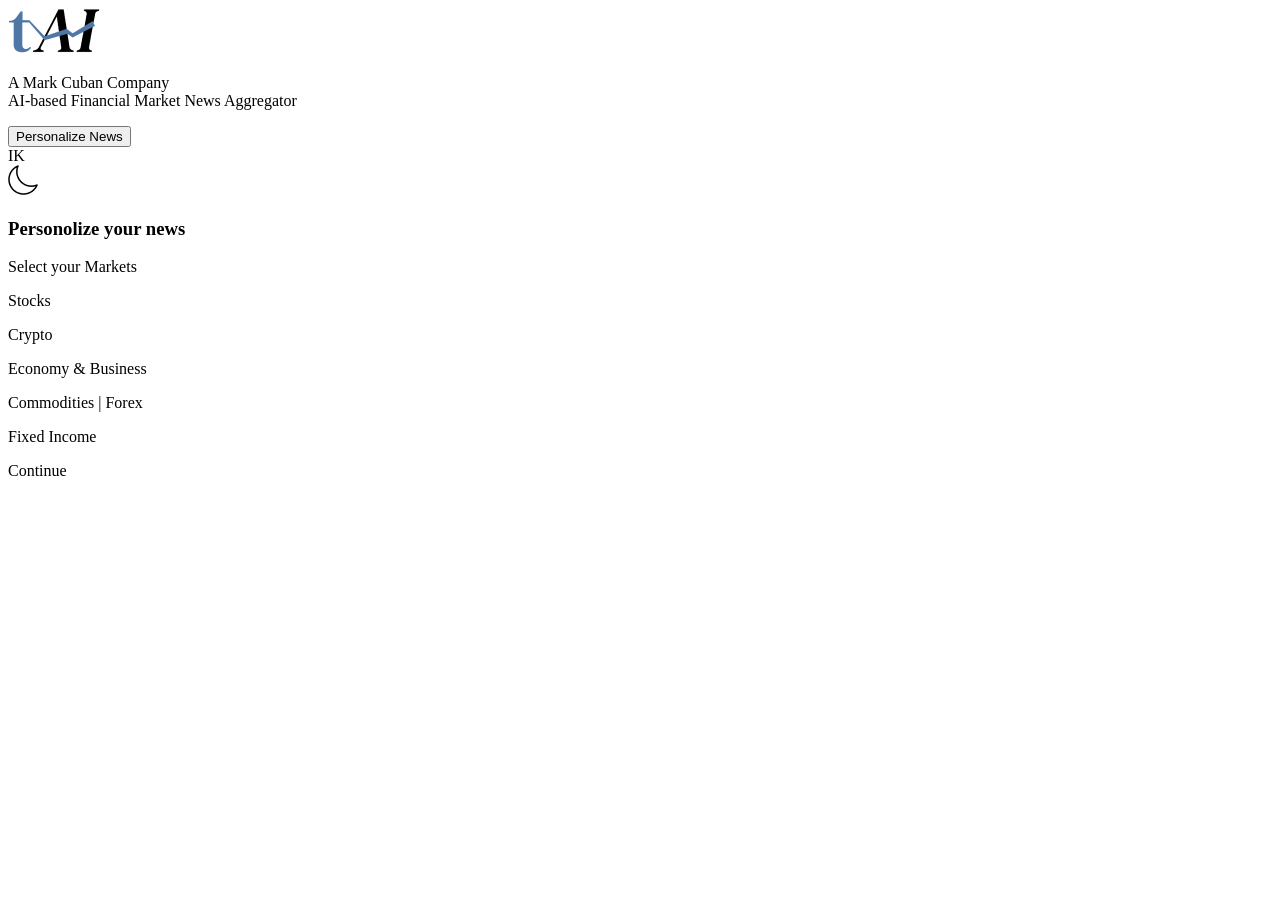
==== news.html @ 872b55b6 "newshtml" ====
<!DOCTYPE html>
<html lang="en">
<head>
    <meta charset="UTF-8">
    <meta name="viewport" content="width=device-width, initial-scale=1.0">
    <link rel="stylesheet" href="main.css">
    <link rel="stylesheet" href="https://cdnjs.cloudflare.com/ajax/libs/font-awesome/6.5.2/css/all.min.css">
    <title>Ticker AI</title>
</head>
<body>
    <!-- nav section -->
    <nav class="container mx-auto flex items-center justify-between mt-2 px-2">
        <div class="flex items-center gap-1 md:gap-3">
            <img class="w-10 md:w-fit" src="assets/tickerAI-logo 1.png" alt="">
            <p class="text-[8px] md:text-[12px] ">A Mark Cuban Company <br>
                AI-based Financial Market News Aggregator</p>

        </div>
        <div class="flex items-center gap-2 md:gap-7">
           <a href="index.html">
            <button class="btn bg-[#5677AC] text-white py-1 md:py-3 md:text-base text-xs md:px-6 px-2 rounded-md font-semibold hover:bg-[#42669e] transition hover: scale-105 hover:translate-y-1">Personalize News </button>
           </a>
           <div class="text-[#5677AC] bg-[#5677AC26] md:text-2xl text-lg rounded-full font-bold size-9 flex items-center justify-center hover:scale-105 transition-all cursor-pointer">
            IK
           </div>
          
          <img src="assets/Vector.png" alt="">

          
        </div>

    </nav>
    <!-- personal -->
     <section class="container mx-auto bg-[#F0F0F0] w-full h-[600px] ">
       <div>
        <h3 class=" font-semibold text-[#333333 md:text-2xl text-lg border-b border-black md:border-b-[3px] md:pb-2.5 mx-16">Personolize your news</h3>
       <div class="flex justify-center">
        <div class="bg-[#FFFFFF] w-[480px] h-[400px] flex flex-col px-4 mt-8 text-center  ">
            <p class="text-[#333333] text-lg md:text-xl font-semibold py-2 text-center">Select your  Markets</p>
        <p class="pera">Stocks</p>
        <p class="pera">Crypto</p>
        <p class="pera">Economy & Business</p>
        <p class="pera">Commodities | Forex</p>
        <p class="pera">Fixed Income</p>
        <p class="text-[#333333] bg-[#5677AC] text-base md:text-lg font-semibold py-1 text-center">Continue</p>
        </div>
       </div>
       </div>
    

     </section>
    </body>
    </html>
---- main.css ----
@tailwind base;
@tailwind components;
@tailwind utilities;

@layer utilities{
    .caption{
        @apply bg-black text-white text-xs uppercase px-1.5 py-0.5 rounded-sm;
    }
    .tag{
        @apply text-[#000000] bg-[#5677AC26] md:text-sm text-xs font-medium md:px-2 px-1.5 ;
    }
    .pera{
        @apply text-[#333333] bg-[#E6EBF3] text-base md:text-lg font-semibold py-1 text-center my-2 rounded-full;
    }
}
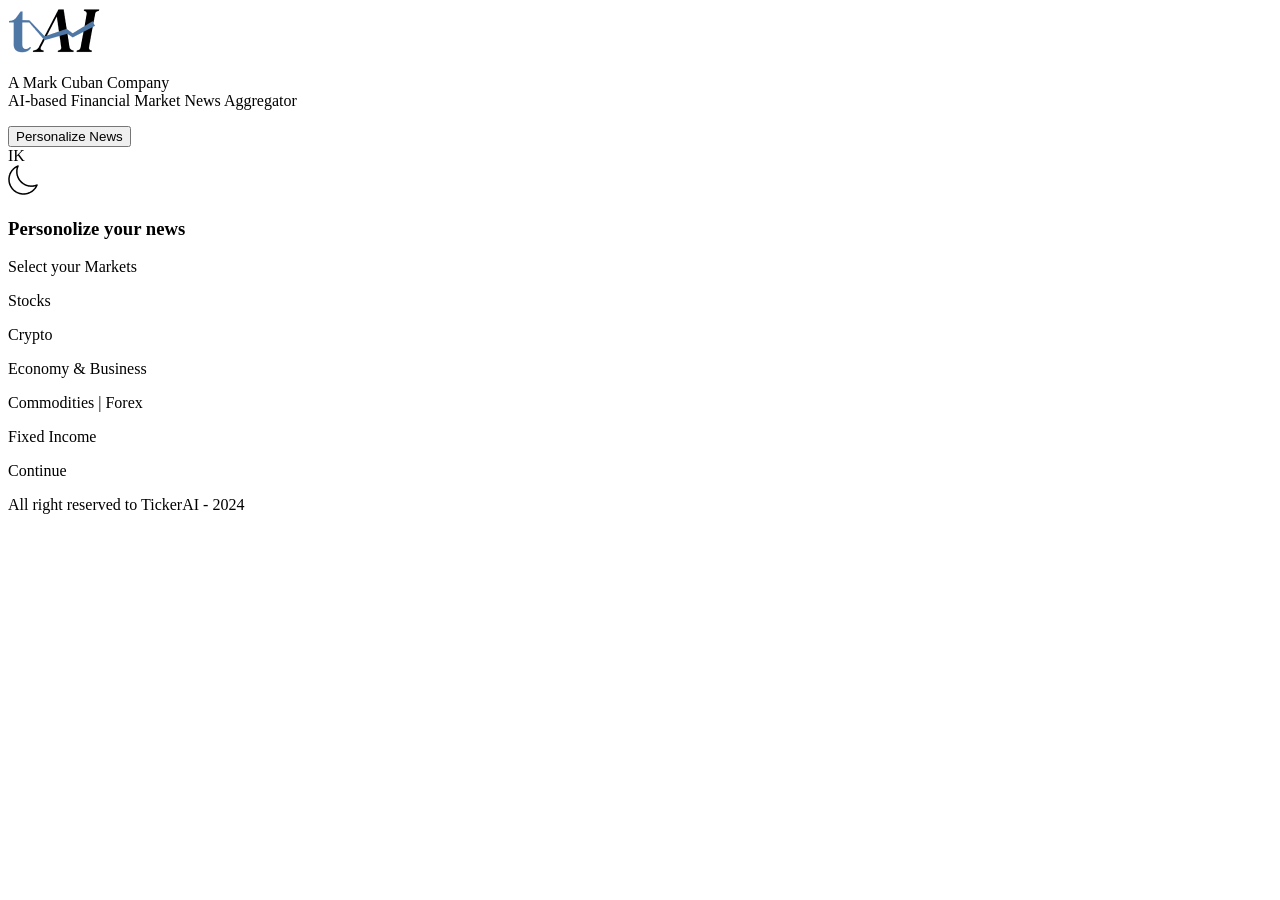
==== commit 0475df10: "darkmode" ====
--- a/news.html
+++ b/news.html
@@ -1,5 +1,5 @@
 <!DOCTYPE html>
-<html lang="en">
+<html lang="en"  class="dark" id="htmlTag">
 <head>
     <meta charset="UTF-8">
     <meta name="viewport" content="width=device-width, initial-scale=1.0">
@@ -7,12 +7,12 @@
     <link rel="stylesheet" href="https://cdnjs.cloudflare.com/ajax/libs/font-awesome/6.5.2/css/all.min.css">
     <title>Ticker AI</title>
 </head>
-<body>
+<body class="bg-white dark:bg-gray-900">
     <!-- nav section -->
     <nav class="container mx-auto flex items-center justify-between mt-2 px-2">
         <div class="flex items-center gap-1 md:gap-3">
             <img class="w-10 md:w-fit" src="assets/tickerAI-logo 1.png" alt="">
-            <p class="text-[8px] md:text-[12px] ">A Mark Cuban Company <br>
+            <p class="text-[8px] md:text-[12px] dark:text-white ">A Mark Cuban Company <br>
                 AI-based Financial Market News Aggregator</p>
 
         </div>
@@ -24,30 +24,38 @@
             IK
            </div>
           
-          <img src="assets/Vector.png" alt="">
+          <img id="switch" src="assets/Vector.png" alt="">
 
           
         </div>
 
     </nav>
     <!-- personal -->
-     <section class="container mx-auto bg-[#F0F0F0] w-full h-[600px] ">
-       <div>
+     <section class="container mx-auto bg-[#F0F0F0] w-full h-[600px] my-8 ">
         <h3 class=" font-semibold text-[#333333 md:text-2xl text-lg border-b border-black md:border-b-[3px] md:pb-2.5 mx-16">Personolize your news</h3>
-       <div class="flex justify-center">
-        <div class="bg-[#FFFFFF] w-[480px] h-[400px] flex flex-col px-4 mt-8 text-center  ">
-            <p class="text-[#333333] text-lg md:text-xl font-semibold py-2 text-center">Select your  Markets</p>
-        <p class="pera">Stocks</p>
-        <p class="pera">Crypto</p>
-        <p class="pera">Economy & Business</p>
-        <p class="pera">Commodities | Forex</p>
-        <p class="pera">Fixed Income</p>
-        <p class="text-[#333333] bg-[#5677AC] text-base md:text-lg font-semibold py-1 text-center">Continue</p>
+        <div class="flex justify-center">
+         <div class="bg-[#FFFFFF] w-[480px] h-[400px] flex flex-col px-4 mt-8 text-center  ">
+             <p class="text-[#333333] text-lg md:text-xl font-semibold py-2 text-center">Select your  Markets</p>
+         <p class="pera">Stocks</p>
+         <p class="pera">Crypto</p>
+         <p class="pera">Economy & Business</p>
+         <p class="pera">Commodities | Forex</p>
+         <p class="pera">Fixed Income</p>
+         <p class="text-[#333333] bg-[#5677AC] text-base md:text-lg font-semibold py-1 text-center">Continue</p>
+         </div>
         </div>
-       </div>
-       </div>
     
 
      </section>
+     <footer class="text-black text-center pb-5 w-full dark:text-white">
+        All right reserved to TickerAI - 2024
+     </footer>
+
+     <script>
+        const htmlTag = document.getElementById("htmlTag");
+        document.getElementById("switch").addEventListener("click" ,function () {
+            htmlTag.classList.toggle("dark");
+        })
+     </script>
     </body>
     </html>
--- a/main.css
+++ b/main.css
@@ -7,7 +7,7 @@
         @apply bg-black text-white text-xs uppercase px-1.5 py-0.5 rounded-sm;
     }
     .tag{
-        @apply text-[#000000] bg-[#5677AC26] md:text-sm text-xs font-medium md:px-2 px-1.5 ;
+        @apply text-[#000000] bg-[#5677AC26] md:text-sm text-xs font-medium md:px-2 px-1.5 dark:text-white ;
     }
     .pera{
         @apply text-[#333333] bg-[#E6EBF3] text-base md:text-lg font-semibold py-1 text-center my-2 rounded-full;
